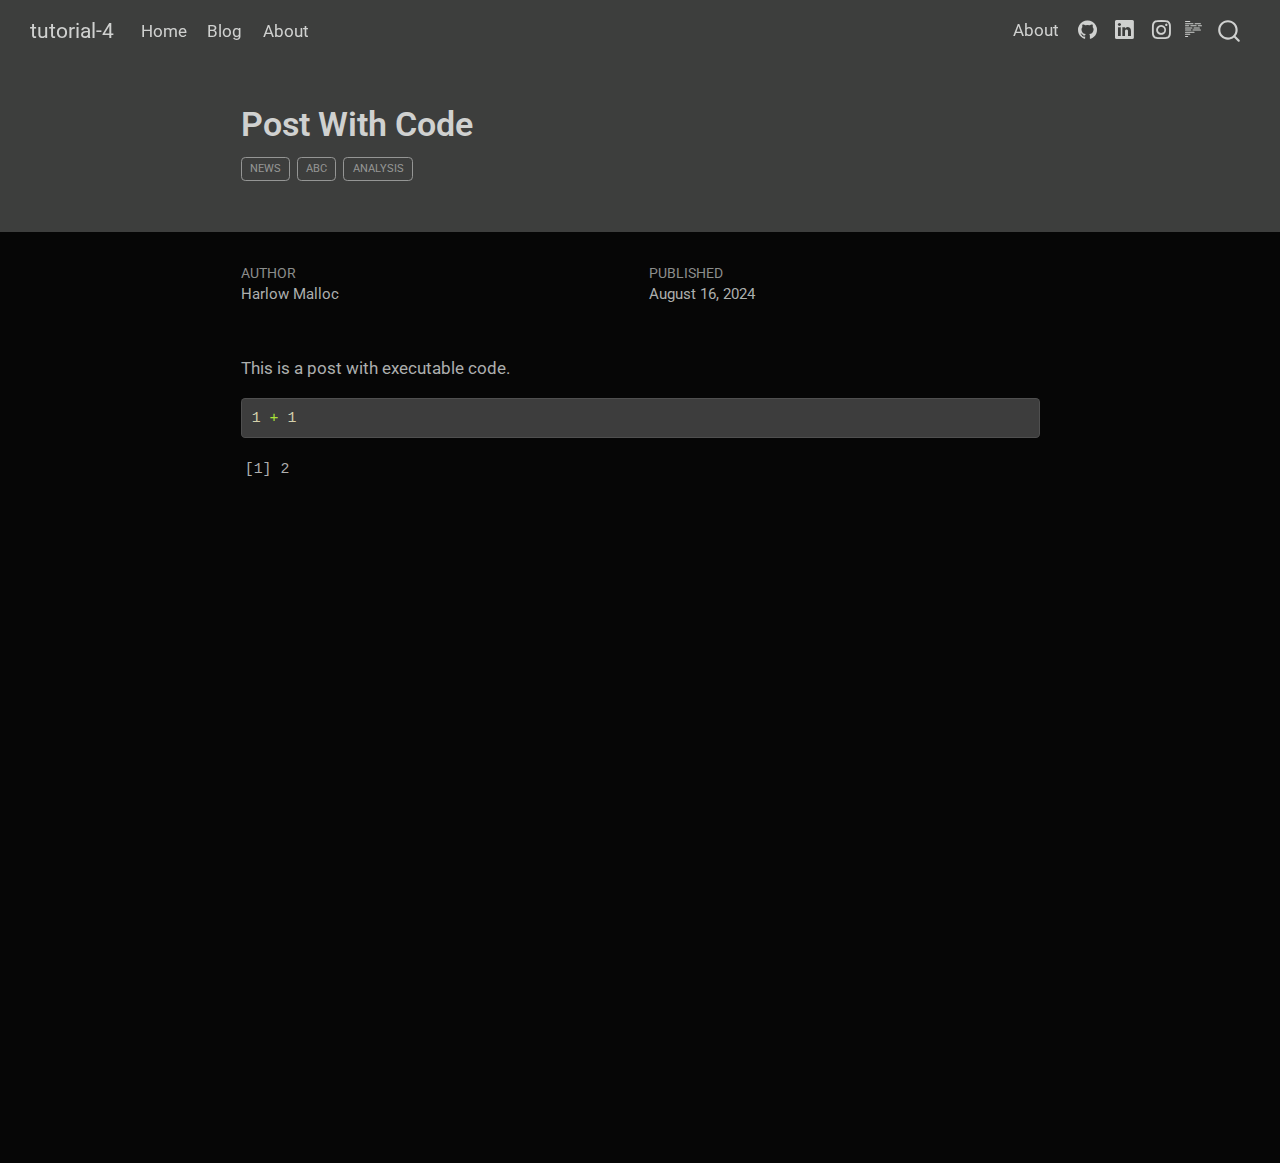
==== docs/posts/post-with-code/index.html @ e8c1bffa "Initial commit" ====
<!DOCTYPE html>
<html xmlns="http://www.w3.org/1999/xhtml" lang="en" xml:lang="en"><head>

<meta charset="utf-8">
<meta name="generator" content="quarto-1.4.554">

<meta name="viewport" content="width=device-width, initial-scale=1.0, user-scalable=yes">

<meta name="author" content="Harlow Malloc">
<meta name="dcterms.date" content="2024-08-16">

<title>tutorial-4 - Post With Code</title>
<style>
code{white-space: pre-wrap;}
span.smallcaps{font-variant: small-caps;}
div.columns{display: flex; gap: min(4vw, 1.5em);}
div.column{flex: auto; overflow-x: auto;}
div.hanging-indent{margin-left: 1.5em; text-indent: -1.5em;}
ul.task-list{list-style: none;}
ul.task-list li input[type="checkbox"] {
  width: 0.8em;
  margin: 0 0.8em 0.2em -1em; /* quarto-specific, see https://github.com/quarto-dev/quarto-cli/issues/4556 */ 
  vertical-align: middle;
}
/* CSS for syntax highlighting */
pre > code.sourceCode { white-space: pre; position: relative; }
pre > code.sourceCode > span { line-height: 1.25; }
pre > code.sourceCode > span:empty { height: 1.2em; }
.sourceCode { overflow: visible; }
code.sourceCode > span { color: inherit; text-decoration: inherit; }
div.sourceCode { margin: 1em 0; }
pre.sourceCode { margin: 0; }
@media screen {
div.sourceCode { overflow: auto; }
}
@media print {
pre > code.sourceCode { white-space: pre-wrap; }
pre > code.sourceCode > span { text-indent: -5em; padding-left: 5em; }
}
pre.numberSource code
  { counter-reset: source-line 0; }
pre.numberSource code > span
  { position: relative; left: -4em; counter-increment: source-line; }
pre.numberSource code > span > a:first-child::before
  { content: counter(source-line);
    position: relative; left: -1em; text-align: right; vertical-align: baseline;
    border: none; display: inline-block;
    -webkit-touch-callout: none; -webkit-user-select: none;
    -khtml-user-select: none; -moz-user-select: none;
    -ms-user-select: none; user-select: none;
    padding: 0 4px; width: 4em;
  }
pre.numberSource { margin-left: 3em;  padding-left: 4px; }
div.sourceCode
  {   }
@media screen {
pre > code.sourceCode > span > a:first-child::before { text-decoration: underline; }
}
</style>


<script src="../../site_libs/quarto-nav/quarto-nav.js"></script>
<script src="../../site_libs/quarto-nav/headroom.min.js"></script>
<script src="../../site_libs/clipboard/clipboard.min.js"></script>
<script src="../../site_libs/quarto-search/autocomplete.umd.js"></script>
<script src="../../site_libs/quarto-search/fuse.min.js"></script>
<script src="../../site_libs/quarto-search/quarto-search.js"></script>
<meta name="quarto:offset" content="../../">
<script src="../../site_libs/quarto-html/quarto.js"></script>
<script src="../../site_libs/quarto-html/popper.min.js"></script>
<script src="../../site_libs/quarto-html/tippy.umd.min.js"></script>
<script src="../../site_libs/quarto-html/anchor.min.js"></script>
<link href="../../site_libs/quarto-html/tippy.css" rel="stylesheet">
<link href="../../site_libs/quarto-html/quarto-syntax-highlighting-dark.css" rel="stylesheet" id="quarto-text-highlighting-styles">
<script src="../../site_libs/bootstrap/bootstrap.min.js"></script>
<link href="../../site_libs/bootstrap/bootstrap-icons.css" rel="stylesheet">
<link href="../../site_libs/bootstrap/bootstrap.min.css" rel="stylesheet" id="quarto-bootstrap" data-mode="dark">
<script id="quarto-search-options" type="application/json">{
  "location": "navbar",
  "copy-button": false,
  "collapse-after": 3,
  "panel-placement": "end",
  "type": "overlay",
  "limit": 50,
  "keyboard-shortcut": [
    "f",
    "/",
    "s"
  ],
  "show-item-context": false,
  "language": {
    "search-no-results-text": "No results",
    "search-matching-documents-text": "matching documents",
    "search-copy-link-title": "Copy link to search",
    "search-hide-matches-text": "Hide additional matches",
    "search-more-match-text": "more match in this document",
    "search-more-matches-text": "more matches in this document",
    "search-clear-button-title": "Clear",
    "search-text-placeholder": "",
    "search-detached-cancel-button-title": "Cancel",
    "search-submit-button-title": "Submit",
    "search-label": "Search"
  }
}</script>


<link rel="stylesheet" href="../../styles.css">
</head>

<body class="nav-fixed fullcontent">

<div id="quarto-search-results"></div>
  <header id="quarto-header" class="headroom fixed-top quarto-banner">
    <nav class="navbar navbar-expand-lg " data-bs-theme="dark">
      <div class="navbar-container container-fluid">
      <div class="navbar-brand-container mx-auto">
    <a class="navbar-brand" href="../../index.html">
    <span class="navbar-title">tutorial-4</span>
    </a>
  </div>
            <div id="quarto-search" class="" title="Search"></div>
          <button class="navbar-toggler" type="button" data-bs-toggle="collapse" data-bs-target="#navbarCollapse" aria-controls="navbarCollapse" aria-expanded="false" aria-label="Toggle navigation" onclick="if (window.quartoToggleHeadroom) { window.quartoToggleHeadroom(); }">
  <span class="navbar-toggler-icon"></span>
</button>
          <div class="collapse navbar-collapse" id="navbarCollapse">
            <ul class="navbar-nav navbar-nav-scroll me-auto">
  <li class="nav-item">
    <a class="nav-link" href="../../index.html"> 
<span class="menu-text">Home</span></a>
  </li>  
  <li class="nav-item">
    <a class="nav-link" href="../../blog.qmd"> 
<span class="menu-text">Blog</span></a>
  </li>  
  <li class="nav-item">
    <a class="nav-link" href="../../about.html"> 
<span class="menu-text">About</span></a>
  </li>  
</ul>
            <ul class="navbar-nav navbar-nav-scroll ms-auto">
  <li class="nav-item">
    <a class="nav-link" href="../../about.html"> 
<span class="menu-text">About</span></a>
  </li>  
  <li class="nav-item compact">
    <a class="nav-link" href="https://github.com/adhni"> <i class="bi bi-github" role="img">
</i> 
<span class="menu-text"></span></a>
  </li>  
  <li class="nav-item compact">
    <a class="nav-link" href="https://github.com/adhni"> <i class="bi bi-linkedin" role="img">
</i> 
<span class="menu-text"></span></a>
  </li>  
  <li class="nav-item compact">
    <a class="nav-link" href="https://github.com/adhni"> <i class="bi bi-instagram" role="img">
</i> 
<span class="menu-text"></span></a>
  </li>  
</ul>
          </div> <!-- /navcollapse -->
          <div class="quarto-navbar-tools">
  <a href="" class="quarto-reader-toggle quarto-navigation-tool px-1" onclick="window.quartoToggleReader(); return false;" title="Toggle reader mode">
  <div class="quarto-reader-toggle-btn">
  <i class="bi"></i>
  </div>
</a>
</div>
      </div> <!-- /container-fluid -->
    </nav>
</header>
<!-- content -->
<header id="title-block-header" class="quarto-title-block default page-columns page-full">
  <div class="quarto-title-banner page-columns page-full">
    <div class="quarto-title column-body">
      <h1 class="title">Post With Code</h1>
                                <div class="quarto-categories">
                <div class="quarto-category">news</div>
                <div class="quarto-category">abc</div>
                <div class="quarto-category">analysis</div>
              </div>
                  </div>
  </div>
    
  
  <div class="quarto-title-meta">

      <div>
      <div class="quarto-title-meta-heading">Author</div>
      <div class="quarto-title-meta-contents">
               <p>Harlow Malloc </p>
            </div>
    </div>
      
      <div>
      <div class="quarto-title-meta-heading">Published</div>
      <div class="quarto-title-meta-contents">
        <p class="date">August 16, 2024</p>
      </div>
    </div>
    
      
    </div>
    
  
  </header><div id="quarto-content" class="quarto-container page-columns page-rows-contents page-layout-article page-navbar">
<!-- sidebar -->
<!-- margin-sidebar -->
    
<!-- main -->
<main class="content quarto-banner-title-block" id="quarto-document-content">





<p>This is a post with executable code.</p>
<div class="cell">
<div class="sourceCode cell-code" id="cb1"><pre class="sourceCode r code-with-copy"><code class="sourceCode r"><span id="cb1-1"><a href="#cb1-1" aria-hidden="true" tabindex="-1"></a><span class="dv">1</span> <span class="sc">+</span> <span class="dv">1</span></span></code><button title="Copy to Clipboard" class="code-copy-button"><i class="bi"></i></button></pre></div>
<div class="cell-output cell-output-stdout">
<pre><code>[1] 2</code></pre>
</div>
</div>



</main> <!-- /main -->
<script id="quarto-html-after-body" type="application/javascript">
window.document.addEventListener("DOMContentLoaded", function (event) {
  const toggleBodyColorMode = (bsSheetEl) => {
    const mode = bsSheetEl.getAttribute("data-mode");
    const bodyEl = window.document.querySelector("body");
    if (mode === "dark") {
      bodyEl.classList.add("quarto-dark");
      bodyEl.classList.remove("quarto-light");
    } else {
      bodyEl.classList.add("quarto-light");
      bodyEl.classList.remove("quarto-dark");
    }
  }
  const toggleBodyColorPrimary = () => {
    const bsSheetEl = window.document.querySelector("link#quarto-bootstrap");
    if (bsSheetEl) {
      toggleBodyColorMode(bsSheetEl);
    }
  }
  toggleBodyColorPrimary();  
  const icon = "";
  const anchorJS = new window.AnchorJS();
  anchorJS.options = {
    placement: 'right',
    icon: icon
  };
  anchorJS.add('.anchored');
  const isCodeAnnotation = (el) => {
    for (const clz of el.classList) {
      if (clz.startsWith('code-annotation-')) {                     
        return true;
      }
    }
    return false;
  }
  const clipboard = new window.ClipboardJS('.code-copy-button', {
    text: function(trigger) {
      const codeEl = trigger.previousElementSibling.cloneNode(true);
      for (const childEl of codeEl.children) {
        if (isCodeAnnotation(childEl)) {
          childEl.remove();
        }
      }
      return codeEl.innerText;
    }
  });
  clipboard.on('success', function(e) {
    // button target
    const button = e.trigger;
    // don't keep focus
    button.blur();
    // flash "checked"
    button.classList.add('code-copy-button-checked');
    var currentTitle = button.getAttribute("title");
    button.setAttribute("title", "Copied!");
    let tooltip;
    if (window.bootstrap) {
      button.setAttribute("data-bs-toggle", "tooltip");
      button.setAttribute("data-bs-placement", "left");
      button.setAttribute("data-bs-title", "Copied!");
      tooltip = new bootstrap.Tooltip(button, 
        { trigger: "manual", 
          customClass: "code-copy-button-tooltip",
          offset: [0, -8]});
      tooltip.show();    
    }
    setTimeout(function() {
      if (tooltip) {
        tooltip.hide();
        button.removeAttribute("data-bs-title");
        button.removeAttribute("data-bs-toggle");
        button.removeAttribute("data-bs-placement");
      }
      button.setAttribute("title", currentTitle);
      button.classList.remove('code-copy-button-checked');
    }, 1000);
    // clear code selection
    e.clearSelection();
  });
    var localhostRegex = new RegExp(/^(?:http|https):\/\/localhost\:?[0-9]*\//);
    var mailtoRegex = new RegExp(/^mailto:/);
      var filterRegex = new RegExp('/' + window.location.host + '/');
    var isInternal = (href) => {
        return filterRegex.test(href) || localhostRegex.test(href) || mailtoRegex.test(href);
    }
    // Inspect non-navigation links and adorn them if external
 	var links = window.document.querySelectorAll('a[href]:not(.nav-link):not(.navbar-brand):not(.toc-action):not(.sidebar-link):not(.sidebar-item-toggle):not(.pagination-link):not(.no-external):not([aria-hidden]):not(.dropdown-item):not(.quarto-navigation-tool)');
    for (var i=0; i<links.length; i++) {
      const link = links[i];
      if (!isInternal(link.href)) {
        // undo the damage that might have been done by quarto-nav.js in the case of
        // links that we want to consider external
        if (link.dataset.originalHref !== undefined) {
          link.href = link.dataset.originalHref;
        }
      }
    }
  function tippyHover(el, contentFn, onTriggerFn, onUntriggerFn) {
    const config = {
      allowHTML: true,
      maxWidth: 500,
      delay: 100,
      arrow: false,
      appendTo: function(el) {
          return el.parentElement;
      },
      interactive: true,
      interactiveBorder: 10,
      theme: 'quarto',
      placement: 'bottom-start',
    };
    if (contentFn) {
      config.content = contentFn;
    }
    if (onTriggerFn) {
      config.onTrigger = onTriggerFn;
    }
    if (onUntriggerFn) {
      config.onUntrigger = onUntriggerFn;
    }
    window.tippy(el, config); 
  }
  const noterefs = window.document.querySelectorAll('a[role="doc-noteref"]');
  for (var i=0; i<noterefs.length; i++) {
    const ref = noterefs[i];
    tippyHover(ref, function() {
      // use id or data attribute instead here
      let href = ref.getAttribute('data-footnote-href') || ref.getAttribute('href');
      try { href = new URL(href).hash; } catch {}
      const id = href.replace(/^#\/?/, "");
      const note = window.document.getElementById(id);
      if (note) {
        return note.innerHTML;
      } else {
        return "";
      }
    });
  }
  const xrefs = window.document.querySelectorAll('a.quarto-xref');
  const processXRef = (id, note) => {
    // Strip column container classes
    const stripColumnClz = (el) => {
      el.classList.remove("page-full", "page-columns");
      if (el.children) {
        for (const child of el.children) {
          stripColumnClz(child);
        }
      }
    }
    stripColumnClz(note)
    if (id === null || id.startsWith('sec-')) {
      // Special case sections, only their first couple elements
      const container = document.createElement("div");
      if (note.children && note.children.length > 2) {
        container.appendChild(note.children[0].cloneNode(true));
        for (let i = 1; i < note.children.length; i++) {
          const child = note.children[i];
          if (child.tagName === "P" && child.innerText === "") {
            continue;
          } else {
            container.appendChild(child.cloneNode(true));
            break;
          }
        }
        if (window.Quarto?.typesetMath) {
          window.Quarto.typesetMath(container);
        }
        return container.innerHTML
      } else {
        if (window.Quarto?.typesetMath) {
          window.Quarto.typesetMath(note);
        }
        return note.innerHTML;
      }
    } else {
      // Remove any anchor links if they are present
      const anchorLink = note.querySelector('a.anchorjs-link');
      if (anchorLink) {
        anchorLink.remove();
      }
      if (window.Quarto?.typesetMath) {
        window.Quarto.typesetMath(note);
      }
      // TODO in 1.5, we should make sure this works without a callout special case
      if (note.classList.contains("callout")) {
        return note.outerHTML;
      } else {
        return note.innerHTML;
      }
    }
  }
  for (var i=0; i<xrefs.length; i++) {
    const xref = xrefs[i];
    tippyHover(xref, undefined, function(instance) {
      instance.disable();
      let url = xref.getAttribute('href');
      let hash = undefined; 
      if (url.startsWith('#')) {
        hash = url;
      } else {
        try { hash = new URL(url).hash; } catch {}
      }
      if (hash) {
        const id = hash.replace(/^#\/?/, "");
        const note = window.document.getElementById(id);
        if (note !== null) {
          try {
            const html = processXRef(id, note.cloneNode(true));
            instance.setContent(html);
          } finally {
            instance.enable();
            instance.show();
          }
        } else {
          // See if we can fetch this
          fetch(url.split('#')[0])
          .then(res => res.text())
          .then(html => {
            const parser = new DOMParser();
            const htmlDoc = parser.parseFromString(html, "text/html");
            const note = htmlDoc.getElementById(id);
            if (note !== null) {
              const html = processXRef(id, note);
              instance.setContent(html);
            } 
          }).finally(() => {
            instance.enable();
            instance.show();
          });
        }
      } else {
        // See if we can fetch a full url (with no hash to target)
        // This is a special case and we should probably do some content thinning / targeting
        fetch(url)
        .then(res => res.text())
        .then(html => {
          const parser = new DOMParser();
          const htmlDoc = parser.parseFromString(html, "text/html");
          const note = htmlDoc.querySelector('main.content');
          if (note !== null) {
            // This should only happen for chapter cross references
            // (since there is no id in the URL)
            // remove the first header
            if (note.children.length > 0 && note.children[0].tagName === "HEADER") {
              note.children[0].remove();
            }
            const html = processXRef(null, note);
            instance.setContent(html);
          } 
        }).finally(() => {
          instance.enable();
          instance.show();
        });
      }
    }, function(instance) {
    });
  }
      let selectedAnnoteEl;
      const selectorForAnnotation = ( cell, annotation) => {
        let cellAttr = 'data-code-cell="' + cell + '"';
        let lineAttr = 'data-code-annotation="' +  annotation + '"';
        const selector = 'span[' + cellAttr + '][' + lineAttr + ']';
        return selector;
      }
      const selectCodeLines = (annoteEl) => {
        const doc = window.document;
        const targetCell = annoteEl.getAttribute("data-target-cell");
        const targetAnnotation = annoteEl.getAttribute("data-target-annotation");
        const annoteSpan = window.document.querySelector(selectorForAnnotation(targetCell, targetAnnotation));
        const lines = annoteSpan.getAttribute("data-code-lines").split(",");
        const lineIds = lines.map((line) => {
          return targetCell + "-" + line;
        })
        let top = null;
        let height = null;
        let parent = null;
        if (lineIds.length > 0) {
            //compute the position of the single el (top and bottom and make a div)
            const el = window.document.getElementById(lineIds[0]);
            top = el.offsetTop;
            height = el.offsetHeight;
            parent = el.parentElement.parentElement;
          if (lineIds.length > 1) {
            const lastEl = window.document.getElementById(lineIds[lineIds.length - 1]);
            const bottom = lastEl.offsetTop + lastEl.offsetHeight;
            height = bottom - top;
          }
          if (top !== null && height !== null && parent !== null) {
            // cook up a div (if necessary) and position it 
            let div = window.document.getElementById("code-annotation-line-highlight");
            if (div === null) {
              div = window.document.createElement("div");
              div.setAttribute("id", "code-annotation-line-highlight");
              div.style.position = 'absolute';
              parent.appendChild(div);
            }
            div.style.top = top - 2 + "px";
            div.style.height = height + 4 + "px";
            div.style.left = 0;
            let gutterDiv = window.document.getElementById("code-annotation-line-highlight-gutter");
            if (gutterDiv === null) {
              gutterDiv = window.document.createElement("div");
              gutterDiv.setAttribute("id", "code-annotation-line-highlight-gutter");
              gutterDiv.style.position = 'absolute';
              const codeCell = window.document.getElementById(targetCell);
              const gutter = codeCell.querySelector('.code-annotation-gutter');
              gutter.appendChild(gutterDiv);
            }
            gutterDiv.style.top = top - 2 + "px";
            gutterDiv.style.height = height + 4 + "px";
          }
          selectedAnnoteEl = annoteEl;
        }
      };
      const unselectCodeLines = () => {
        const elementsIds = ["code-annotation-line-highlight", "code-annotation-line-highlight-gutter"];
        elementsIds.forEach((elId) => {
          const div = window.document.getElementById(elId);
          if (div) {
            div.remove();
          }
        });
        selectedAnnoteEl = undefined;
      };
        // Handle positioning of the toggle
    window.addEventListener(
      "resize",
      throttle(() => {
        elRect = undefined;
        if (selectedAnnoteEl) {
          selectCodeLines(selectedAnnoteEl);
        }
      }, 10)
    );
    function throttle(fn, ms) {
    let throttle = false;
    let timer;
      return (...args) => {
        if(!throttle) { // first call gets through
            fn.apply(this, args);
            throttle = true;
        } else { // all the others get throttled
            if(timer) clearTimeout(timer); // cancel #2
            timer = setTimeout(() => {
              fn.apply(this, args);
              timer = throttle = false;
            }, ms);
        }
      };
    }
      // Attach click handler to the DT
      const annoteDls = window.document.querySelectorAll('dt[data-target-cell]');
      for (const annoteDlNode of annoteDls) {
        annoteDlNode.addEventListener('click', (event) => {
          const clickedEl = event.target;
          if (clickedEl !== selectedAnnoteEl) {
            unselectCodeLines();
            const activeEl = window.document.querySelector('dt[data-target-cell].code-annotation-active');
            if (activeEl) {
              activeEl.classList.remove('code-annotation-active');
            }
            selectCodeLines(clickedEl);
            clickedEl.classList.add('code-annotation-active');
          } else {
            // Unselect the line
            unselectCodeLines();
            clickedEl.classList.remove('code-annotation-active');
          }
        });
      }
  const findCites = (el) => {
    const parentEl = el.parentElement;
    if (parentEl) {
      const cites = parentEl.dataset.cites;
      if (cites) {
        return {
          el,
          cites: cites.split(' ')
        };
      } else {
        return findCites(el.parentElement)
      }
    } else {
      return undefined;
    }
  };
  var bibliorefs = window.document.querySelectorAll('a[role="doc-biblioref"]');
  for (var i=0; i<bibliorefs.length; i++) {
    const ref = bibliorefs[i];
    const citeInfo = findCites(ref);
    if (citeInfo) {
      tippyHover(citeInfo.el, function() {
        var popup = window.document.createElement('div');
        citeInfo.cites.forEach(function(cite) {
          var citeDiv = window.document.createElement('div');
          citeDiv.classList.add('hanging-indent');
          citeDiv.classList.add('csl-entry');
          var biblioDiv = window.document.getElementById('ref-' + cite);
          if (biblioDiv) {
            citeDiv.innerHTML = biblioDiv.innerHTML;
          }
          popup.appendChild(citeDiv);
        });
        return popup.innerHTML;
      });
    }
  }
});
</script>
</div> <!-- /content -->




</body></html>
---- docs/site_libs/quarto-html/tippy.css ----
.tippy-box[data-animation=fade][data-state=hidden]{opacity:0}[data-tippy-root]{max-width:calc(100vw - 10px)}.tippy-box{position:relative;background-color:#333;color:#fff;border-radius:4px;font-size:14px;line-height:1.4;white-space:normal;outline:0;transition-property:transform,visibility,opacity}.tippy-box[data-placement^=top]>.tippy-arrow{bottom:0}.tippy-box[data-placement^=top]>.tippy-arrow:before{bottom:-7px;left:0;border-width:8px 8px 0;border-top-color:initial;transform-origin:center top}.tippy-box[data-placement^=bottom]>.tippy-arrow{top:0}.tippy-box[data-placement^=bottom]>.tippy-arrow:before{top:-7px;left:0;border-width:0 8px 8px;border-bottom-color:initial;transform-origin:center bottom}.tippy-box[data-placement^=left]>.tippy-arrow{right:0}.tippy-box[data-placement^=left]>.tippy-arrow:before{border-width:8px 0 8px 8px;border-left-color:initial;right:-7px;transform-origin:center left}.tippy-box[data-placement^=right]>.tippy-arrow{left:0}.tippy-box[data-placement^=right]>.tippy-arrow:before{left:-7px;border-width:8px 8px 8px 0;border-right-color:initial;transform-origin:center right}.tippy-box[data-inertia][data-state=visible]{transition-timing-function:cubic-bezier(.54,1.5,.38,1.11)}.tippy-arrow{width:16px;height:16px;color:#333}.tippy-arrow:before{content:"";position:absolute;border-color:transparent;border-style:solid}.tippy-content{position:relative;padding:5px 9px;z-index:1}
---- docs/site_libs/quarto-html/quarto-syntax-highlighting-dark.css ----
/* quarto syntax highlight colors */
:root {
  --quarto-hl-al-color: #f07178;
  --quarto-hl-an-color: #d4d0ab;
  --quarto-hl-at-color: #00e0e0;
  --quarto-hl-bn-color: #d4d0ab;
  --quarto-hl-bu-color: #abe338;
  --quarto-hl-ch-color: #abe338;
  --quarto-hl-co-color: #f8f8f2;
  --quarto-hl-cv-color: #ffd700;
  --quarto-hl-cn-color: #ffd700;
  --quarto-hl-cf-color: #ffa07a;
  --quarto-hl-dt-color: #ffa07a;
  --quarto-hl-dv-color: #d4d0ab;
  --quarto-hl-do-color: #f8f8f2;
  --quarto-hl-er-color: #f07178;
  --quarto-hl-ex-color: #00e0e0;
  --quarto-hl-fl-color: #d4d0ab;
  --quarto-hl-fu-color: #ffa07a;
  --quarto-hl-im-color: #abe338;
  --quarto-hl-in-color: #d4d0ab;
  --quarto-hl-kw-color: #ffa07a;
  --quarto-hl-op-color: #ffa07a;
  --quarto-hl-ot-color: #00e0e0;
  --quarto-hl-pp-color: #dcc6e0;
  --quarto-hl-re-color: #00e0e0;
  --quarto-hl-sc-color: #abe338;
  --quarto-hl-ss-color: #abe338;
  --quarto-hl-st-color: #abe338;
  --quarto-hl-va-color: #00e0e0;
  --quarto-hl-vs-color: #abe338;
  --quarto-hl-wa-color: #dcc6e0;
}

/* other quarto variables */
:root {
  --quarto-font-monospace: SFMono-Regular, Menlo, Monaco, Consolas, "Liberation Mono", "Courier New", monospace;
}

code span.al {
  background-color: #2a0f15;
  font-weight: bold;
  color: #f07178;
}

code span.an {
  color: #d4d0ab;
}

code span.at {
  color: #00e0e0;
}

code span.bn {
  color: #d4d0ab;
}

code span.bu {
  color: #abe338;
}

code span.ch {
  color: #abe338;
}

code span.co {
  font-style: italic;
  color: #f8f8f2;
}

code span.cv {
  color: #ffd700;
}

code span.cn {
  color: #ffd700;
}

code span.cf {
  font-weight: bold;
  color: #ffa07a;
}

code span.dt {
  color: #ffa07a;
}

code span.dv {
  color: #d4d0ab;
}

code span.do {
  color: #f8f8f2;
}

code span.er {
  color: #f07178;
  text-decoration: underline;
}

code span.ex {
  font-weight: bold;
  color: #00e0e0;
}

code span.fl {
  color: #d4d0ab;
}

code span.fu {
  color: #ffa07a;
}

code span.im {
  color: #abe338;
}

code span.in {
  color: #d4d0ab;
}

code span.kw {
  font-weight: bold;
  color: #ffa07a;
}

pre > code.sourceCode > span {
  color: #f8f8f2;
}

code span {
  color: #f8f8f2;
}

code.sourceCode > span {
  color: #f8f8f2;
}

div.sourceCode,
div.sourceCode pre.sourceCode {
  color: #f8f8f2;
}

code span.op {
  color: #ffa07a;
}

code span.ot {
  color: #00e0e0;
}

code span.pp {
  color: #dcc6e0;
}

code span.re {
  background-color: #f8f8f2;
  color: #00e0e0;
}

code span.sc {
  color: #abe338;
}

code span.ss {
  color: #abe338;
}

code span.st {
  color: #abe338;
}

code span.va {
  color: #00e0e0;
}

code span.vs {
  color: #abe338;
}

code span.wa {
  color: #dcc6e0;
}

.prevent-inlining {
  content: "</";
}

/*# sourceMappingURL=935a306eefa94366c21e1a970dddb765.css.map */
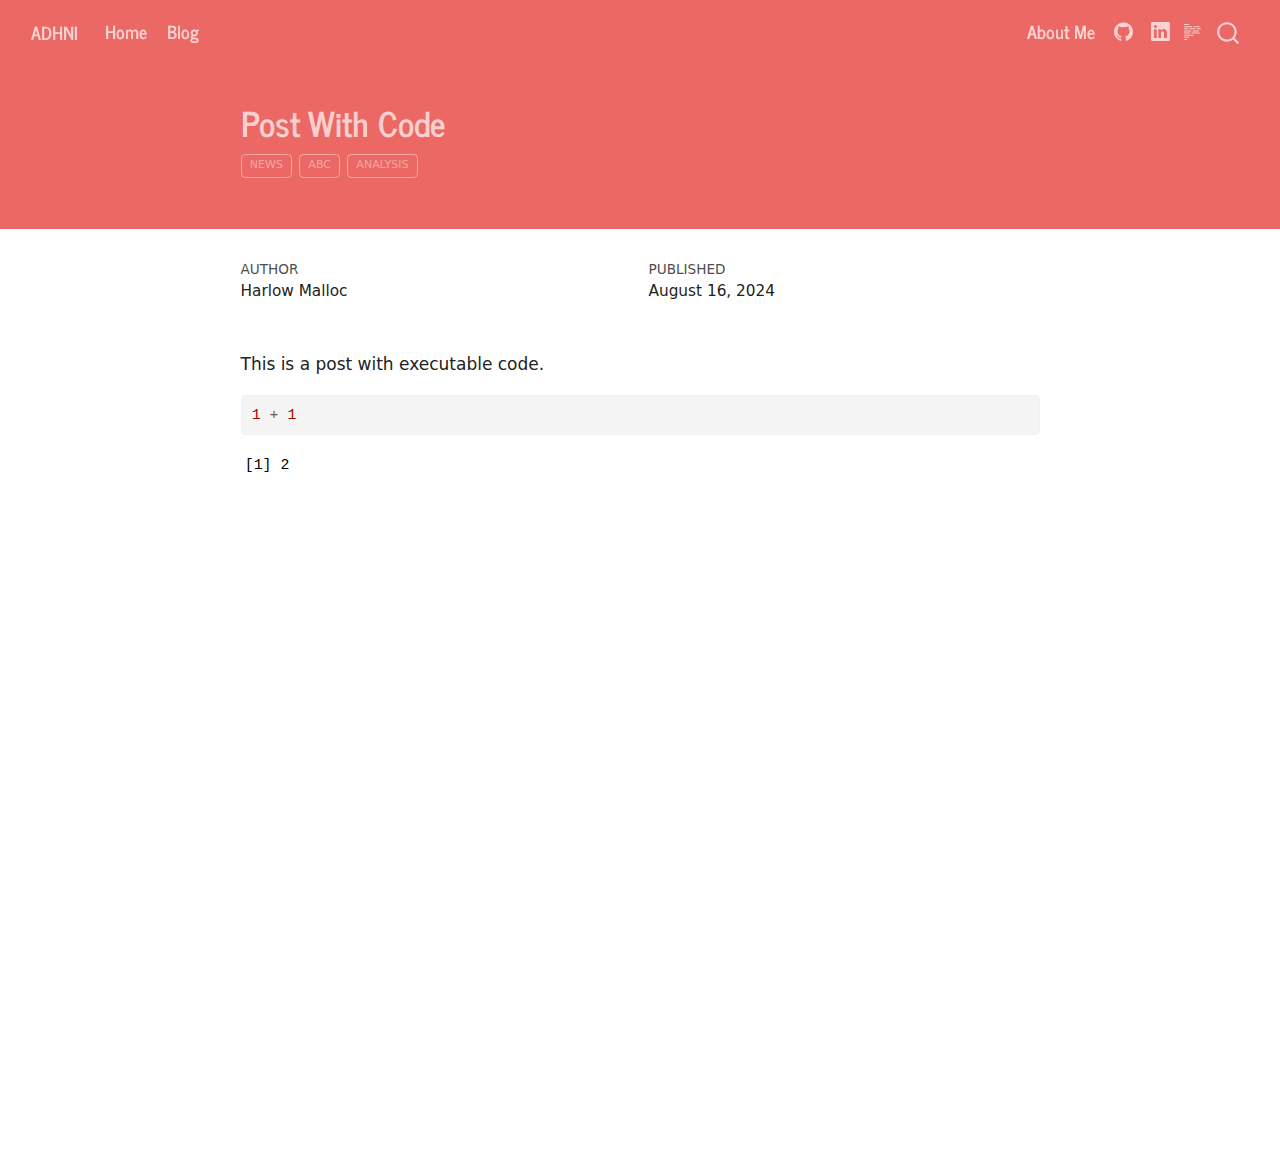
==== commit adcdcef0: "Assignment 3" ====
--- a/docs/posts/post-with-code/index.html
+++ b/docs/posts/post-with-code/index.html
@@ -9,7 +9,7 @@
 <meta name="author" content="Harlow Malloc">
 <meta name="dcterms.date" content="2024-08-16">
 
-<title>tutorial-4 - Post With Code</title>
+<title>Adhni - Post With Code</title>
 <style>
 code{white-space: pre-wrap;}
 span.smallcaps{font-variant: small-caps;}
@@ -71,10 +71,10 @@
 <script src="../../site_libs/quarto-html/tippy.umd.min.js"></script>
 <script src="../../site_libs/quarto-html/anchor.min.js"></script>
 <link href="../../site_libs/quarto-html/tippy.css" rel="stylesheet">
-<link href="../../site_libs/quarto-html/quarto-syntax-highlighting-dark.css" rel="stylesheet" id="quarto-text-highlighting-styles">
+<link href="../../site_libs/quarto-html/quarto-syntax-highlighting.css" rel="stylesheet" id="quarto-text-highlighting-styles">
 <script src="../../site_libs/bootstrap/bootstrap.min.js"></script>
 <link href="../../site_libs/bootstrap/bootstrap-icons.css" rel="stylesheet">
-<link href="../../site_libs/bootstrap/bootstrap.min.css" rel="stylesheet" id="quarto-bootstrap" data-mode="dark">
+<link href="../../site_libs/bootstrap/bootstrap.min.css" rel="stylesheet" id="quarto-bootstrap" data-mode="light">
 <script id="quarto-search-options" type="application/json">{
   "location": "navbar",
   "copy-button": false,
@@ -115,7 +115,7 @@
       <div class="navbar-container container-fluid">
       <div class="navbar-brand-container mx-auto">
     <a class="navbar-brand" href="../../index.html">
-    <span class="navbar-title">tutorial-4</span>
+    <span class="navbar-title">Adhni</span>
     </a>
   </div>
             <div id="quarto-search" class="" title="Search"></div>
@@ -132,15 +132,11 @@
     <a class="nav-link" href="../../blog.qmd"> 
 <span class="menu-text">Blog</span></a>
   </li>  
-  <li class="nav-item">
-    <a class="nav-link" href="../../about.html"> 
-<span class="menu-text">About</span></a>
-  </li>  
 </ul>
             <ul class="navbar-nav navbar-nav-scroll ms-auto">
   <li class="nav-item">
     <a class="nav-link" href="../../about.html"> 
-<span class="menu-text">About</span></a>
+<span class="menu-text">About Me</span></a>
   </li>  
   <li class="nav-item compact">
     <a class="nav-link" href="https://github.com/adhni"> <i class="bi bi-github" role="img">
@@ -148,12 +144,7 @@
 <span class="menu-text"></span></a>
   </li>  
   <li class="nav-item compact">
-    <a class="nav-link" href="https://github.com/adhni"> <i class="bi bi-linkedin" role="img">
-</i> 
-<span class="menu-text"></span></a>
-  </li>  
-  <li class="nav-item compact">
-    <a class="nav-link" href="https://github.com/adhni"> <i class="bi bi-instagram" role="img">
+    <a class="nav-link" href="https://www.linkedin.com/in/adhni/"> <i class="bi bi-linkedin" role="img">
 </i> 
 <span class="menu-text"></span></a>
   </li>  
--- a/docs/site_libs/quarto-html/quarto-syntax-highlighting.css
+++ b/docs/site_libs/quarto-html/quarto-syntax-highlighting.css
@@ -0,0 +1,203 @@
+/* quarto syntax highlight colors */
+:root {
+  --quarto-hl-ot-color: #003B4F;
+  --quarto-hl-at-color: #657422;
+  --quarto-hl-ss-color: #20794D;
+  --quarto-hl-an-color: #5E5E5E;
+  --quarto-hl-fu-color: #4758AB;
+  --quarto-hl-st-color: #20794D;
+  --quarto-hl-cf-color: #003B4F;
+  --quarto-hl-op-color: #5E5E5E;
+  --quarto-hl-er-color: #AD0000;
+  --quarto-hl-bn-color: #AD0000;
+  --quarto-hl-al-color: #AD0000;
+  --quarto-hl-va-color: #111111;
+  --quarto-hl-bu-color: inherit;
+  --quarto-hl-ex-color: inherit;
+  --quarto-hl-pp-color: #AD0000;
+  --quarto-hl-in-color: #5E5E5E;
+  --quarto-hl-vs-color: #20794D;
+  --quarto-hl-wa-color: #5E5E5E;
+  --quarto-hl-do-color: #5E5E5E;
+  --quarto-hl-im-color: #00769E;
+  --quarto-hl-ch-color: #20794D;
+  --quarto-hl-dt-color: #AD0000;
+  --quarto-hl-fl-color: #AD0000;
+  --quarto-hl-co-color: #5E5E5E;
+  --quarto-hl-cv-color: #5E5E5E;
+  --quarto-hl-cn-color: #8f5902;
+  --quarto-hl-sc-color: #5E5E5E;
+  --quarto-hl-dv-color: #AD0000;
+  --quarto-hl-kw-color: #003B4F;
+}
+
+/* other quarto variables */
+:root {
+  --quarto-font-monospace: SFMono-Regular, Menlo, Monaco, Consolas, "Liberation Mono", "Courier New", monospace;
+}
+
+pre > code.sourceCode > span {
+  color: #003B4F;
+}
+
+code span {
+  color: #003B4F;
+}
+
+code.sourceCode > span {
+  color: #003B4F;
+}
+
+div.sourceCode,
+div.sourceCode pre.sourceCode {
+  color: #003B4F;
+}
+
+code span.ot {
+  color: #003B4F;
+  font-style: inherit;
+}
+
+code span.at {
+  color: #657422;
+  font-style: inherit;
+}
+
+code span.ss {
+  color: #20794D;
+  font-style: inherit;
+}
+
+code span.an {
+  color: #5E5E5E;
+  font-style: inherit;
+}
+
+code span.fu {
+  color: #4758AB;
+  font-style: inherit;
+}
+
+code span.st {
+  color: #20794D;
+  font-style: inherit;
+}
+
+code span.cf {
+  color: #003B4F;
+  font-style: inherit;
+}
+
+code span.op {
+  color: #5E5E5E;
+  font-style: inherit;
+}
+
+code span.er {
+  color: #AD0000;
+  font-style: inherit;
+}
+
+code span.bn {
+  color: #AD0000;
+  font-style: inherit;
+}
+
+code span.al {
+  color: #AD0000;
+  font-style: inherit;
+}
+
+code span.va {
+  color: #111111;
+  font-style: inherit;
+}
+
+code span.bu {
+  font-style: inherit;
+}
+
+code span.ex {
+  font-style: inherit;
+}
+
+code span.pp {
+  color: #AD0000;
+  font-style: inherit;
+}
+
+code span.in {
+  color: #5E5E5E;
+  font-style: inherit;
+}
+
+code span.vs {
+  color: #20794D;
+  font-style: inherit;
+}
+
+code span.wa {
+  color: #5E5E5E;
+  font-style: italic;
+}
+
+code span.do {
+  color: #5E5E5E;
+  font-style: italic;
+}
+
+code span.im {
+  color: #00769E;
+  font-style: inherit;
+}
+
+code span.ch {
+  color: #20794D;
+  font-style: inherit;
+}
+
+code span.dt {
+  color: #AD0000;
+  font-style: inherit;
+}
+
+code span.fl {
+  color: #AD0000;
+  font-style: inherit;
+}
+
+code span.co {
+  color: #5E5E5E;
+  font-style: inherit;
+}
+
+code span.cv {
+  color: #5E5E5E;
+  font-style: italic;
+}
+
+code span.cn {
+  color: #8f5902;
+  font-style: inherit;
+}
+
+code span.sc {
+  color: #5E5E5E;
+  font-style: inherit;
+}
+
+code span.dv {
+  color: #AD0000;
+  font-style: inherit;
+}
+
+code span.kw {
+  color: #003B4F;
+  font-style: inherit;
+}
+
+.prevent-inlining {
+  content: "</";
+}
+
+/*# sourceMappingURL=debc5d5d77c3f9108843748ff7464032.css.map */
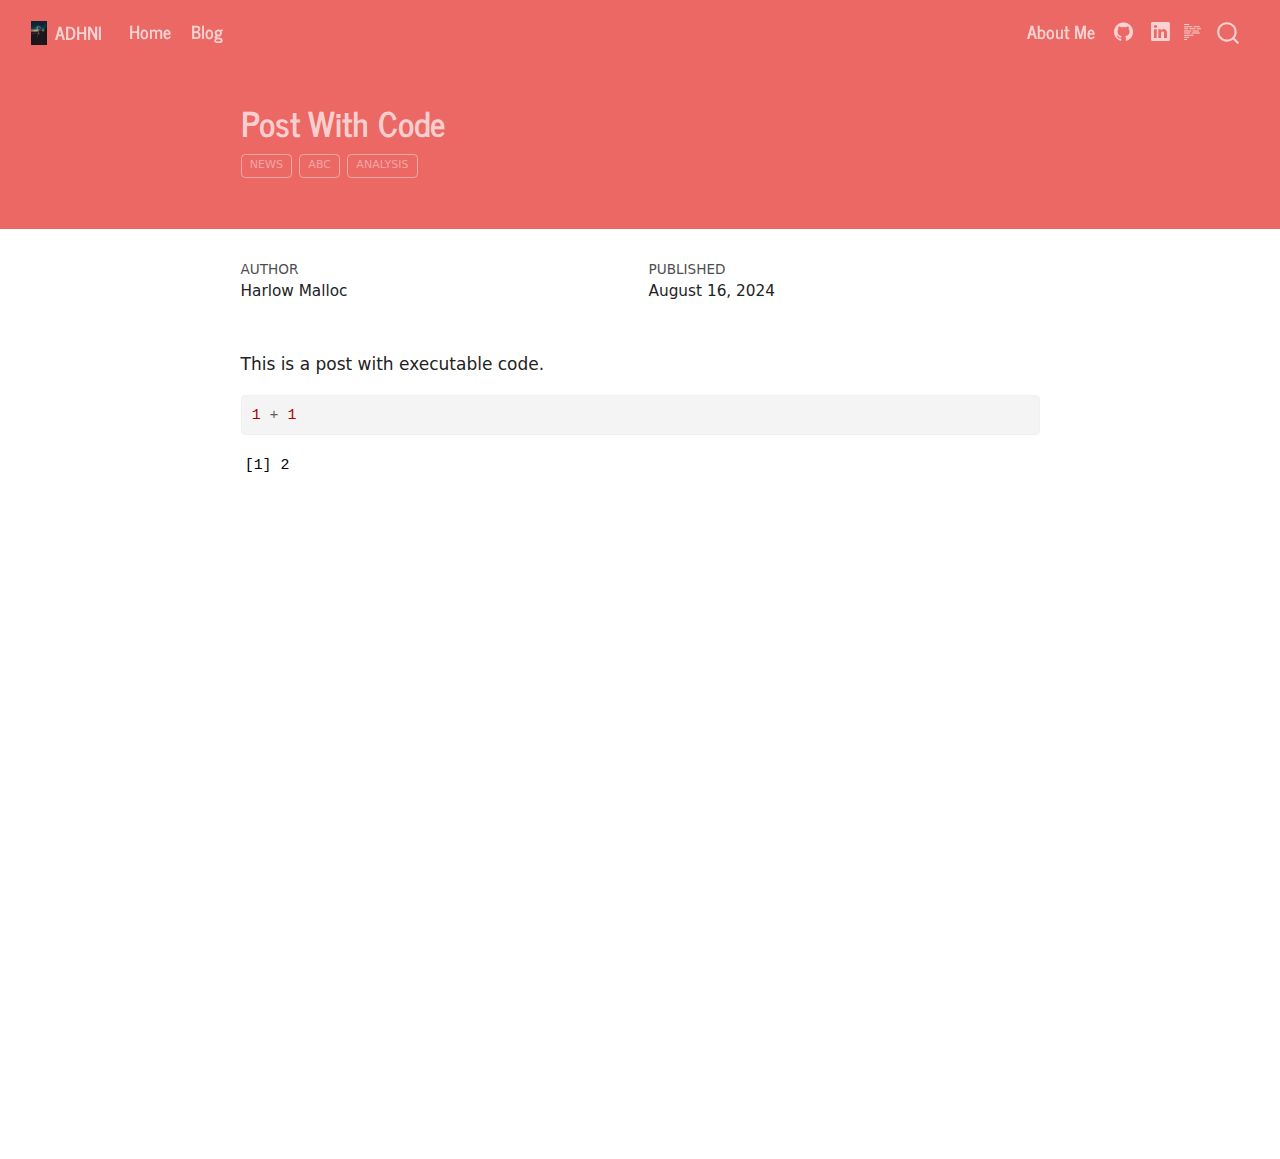
==== commit 17dfdfb8: "first attempt in publishing" ====
--- a/docs/posts/post-with-code/index.html
+++ b/docs/posts/post-with-code/index.html
@@ -114,6 +114,9 @@
     <nav class="navbar navbar-expand-lg " data-bs-theme="dark">
       <div class="navbar-container container-fluid">
       <div class="navbar-brand-container mx-auto">
+    <a href="../../index.html" class="navbar-brand navbar-brand-logo">
+    <img src="../../profile.jpg" alt="" class="navbar-logo">
+    </a>
     <a class="navbar-brand" href="../../index.html">
     <span class="navbar-title">Adhni</span>
     </a>
